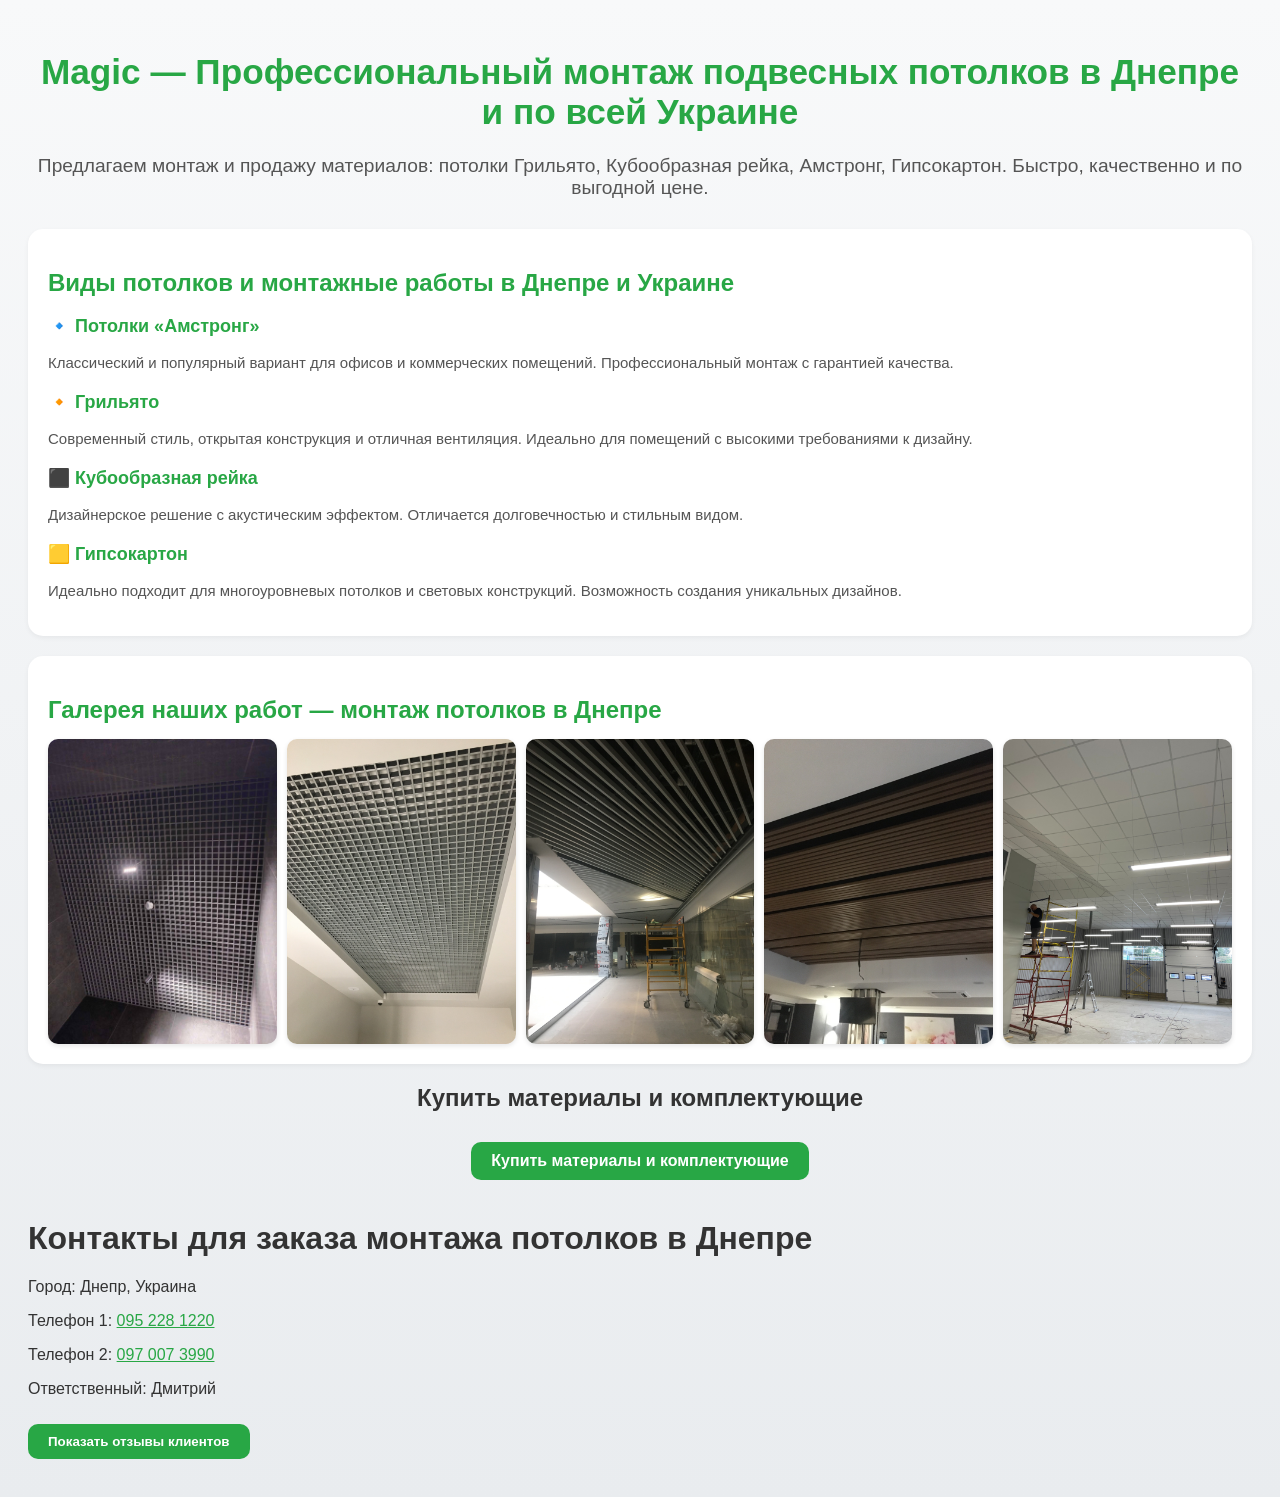
==== index.html @ 969dc471 "Update index.html" ====
<!DOCTYPE html>
<html lang="ru">
<head>
  <meta charset="UTF-8" />
  <meta name="viewport" content="width=device-width, initial-scale=1" />
  <title>Монтаж подвесных потолков в Днепре — Грильято, Кубообразная рейка, Амстронг | Magic</title>

  <!-- SEO мета-теги -->
  <meta name="description" content="Профессиональный монтаж подвесных потолков в Днепре и по всей Украине. Потолки Грильято, Кубообразная рейка, Амстронг, Гипсокартон. Заказать монтаж потолков по выгодной цене. Тел: 095 228 1220" />
  <meta name="keywords" content="монтаж потолков, подвесные потолки, грильято, кубообразная рейка, амстронг, гипсокартон, потолки Днепр, установка потолков, заказать потолки, потолки Украина" />
  <meta name="robots" content="index, follow" />
  <meta name="geo.region" content="UA-DNP" />
  <meta name="geo.placename" content="Днепр" />
  <meta name="geo.position" content="48.4647;35.0462" />
  <meta name="ICBM" content="48.4647, 35.0462" />

  <style>
    body {
      font-family: Arial, sans-serif;
      padding: 20px;
      background: linear-gradient(to bottom, #f8f9fa, #e9ecef);
      color: #333;
    }
    .call-button, .review-button, .materials-button {
      display: inline-block;
      padding: 10px 20px;
      background-color: #28a745;
      color: white;
      text-decoration: none;
      border-radius: 10px;
      font-weight: bold;
      margin: 10px 0;
      border: none;
      cursor: pointer;
      transition: transform 0.2s ease, background-color 0.3s ease;
    }
    .review-button:hover, .call-button:hover, .materials-button:hover {
      background-color: #218838;
      transform: scale(1.05);
    }
    #reviews {
      display: none;
      margin-top: 20px;
    }
    .review {
      background-color: #fff;
      border-radius: 10px;
      box-shadow: 0 2px 5px rgba(0,0,0,0.05);
      padding: 15px;
      margin-bottom: 10px;
      color: #333;
    }
    .review strong {
      color: #28a745;
    }
    iframe {
      border: none;
      width: 100%;
      height: 500px;
      margin-bottom: 30px;
      border-radius: 10px;
      background-color: #fff;
      box-shadow: 0 2px 5px rgba(0,0,0,0.05);
    }
    #services {
      background-color: #fff;
      padding: 20px;
      margin-bottom: 20px;
      border-radius: 15px;
      box-shadow: 0 2px 5px rgba(0,0,0,0.05);
    }
    #services h2 {
      font-size: 24px;
      margin-bottom: 15px;
      color: #28a745;
    }
    .service {
      margin-bottom: 15px;
    }
    .service h3 {
      font-size: 18px;
      margin-bottom: 5px;
      color: #28a745;
    }
    .service p {
      font-size: 15px;
      color: #555;
      line-height: 1.4;
    }
    /* Галерея */
    #gallery {
      background-color: #fff;
      padding: 20px;
      margin-bottom: 20px;
      border-radius: 15px;
      box-shadow: 0 2px 5px rgba(0,0,0,0.05);
    }
    #gallery h2 {
      font-size: 24px;
      margin-bottom: 15px;
      color: #28a745;
    }
    .gallery {
      display: grid;
      grid-template-columns: repeat(auto-fit, minmax(200px, 1fr));
      gap: 10px;
    }
    .gallery img {
      width: 100%;
      border-radius: 10px;
      box-shadow: 0 2px 5px rgba(0,0,0,0.1);
      transition: transform 0.3s ease;
      cursor: pointer;
    }
    .gallery img:hover {
      transform: scale(1.05);
    }
    /* Кнопка материалов */
    #materials-section {
      text-align: center;
      margin-bottom: 30px;
    }
    /* Модальное окно */
    #modal {
      display: none;
      position: fixed;
      top: 0; left: 0;
      width: 100vw;
      height: 100vh;
      background-color: rgba(0,0,0,0.95);
      justify-content: center;
      align-items: center;
      z-index: 10000;
      user-select: none;
    }
    #modal img {
      max-width: 90vw;
      max-height: 90vh;
      border-radius: 10px;
      box-shadow: 0 0 20px rgba(255,255,255,0.2);
    }
    /* Кнопки управления */
    .modal-btn {
      position: fixed;
      top: 50%;
      transform: translateY(-50%);
      font-size: 50px;
      color: white;
      background: rgba(0,0,0,0.4);
      border: none;
      padding: 10px 15px;
      cursor: pointer;
      border-radius: 5px;
      user-select: none;
      transition: background 0.3s ease;
    }
    .modal-btn:hover {
      background: rgba(0,0,0,0.7);
    }
    #modal-prev { left: 20px; }
    #modal-next { right: 20px; }
    /* Кнопка закрытия */
    #modal-close {
      position: fixed;
      top: 20px;
      right: 30px;
      font-size: 40px;
      color: white;
      background: rgba(0,0,0,0.4);
      border: none;
      padding: 5px 12px;
      border-radius: 5px;
      cursor: pointer;
      user-select: none;
      transition: background 0.3s ease;
    }
    #modal-close:hover {
      background: rgba(0,0,0,0.7);
    }
    a { color: #28a745; }
  </style>
</head>
<body>
  <header style="text-align: center; margin-bottom: 30px;">
    <h1 style="font-size: 2.2em; color: #28a745;">
      Magic — Профессиональный монтаж подвесных потолков в Днепре и по всей Украине
    </h1>
    <p style="font-size: 1.2em; color: #555;">
      Предлагаем монтаж и продажу материалов: потолки Грильято, Кубообразная рейка, Амстронг, Гипсокартон. Быстро, качественно и по выгодной цене.
    </p>
  </header>

  <section id="services">
    <h2>Виды потолков и монтажные работы в Днепре и Украине</h2>
    <div class="service">
      <h3>🔹 Потолки «Амстронг»</h3>
      <p>Классический и популярный вариант для офисов и коммерческих помещений. Профессиональный монтаж с гарантией качества.</p>
    </div>
    <div class="service">
      <h3>🔸 Грильято</h3>
      <p>Современный стиль, открытая конструкция и отличная вентиляция. Идеально для помещений с высокими требованиями к дизайну.</p>
    </div>
    <div class="service">
      <h3>⬛ Кубообразная рейка</h3>
      <p>Дизайнерское решение с акустическим эффектом. Отличается долговечностью и стильным видом.</p>
    </div>
    <div class="service">
      <h3>🟨 Гипсокартон</h3>
      <p>Идеально подходит для многоуровневых потолков и световых конструкций. Возможность создания уникальных дизайнов.</p>
    </div>
  </section>

  <section id="gallery">
    <h2>Галерея наших работ — монтаж потолков в Днепре</h2>
    <div class="gallery">
      <img src="images/IMG_0210.JPG" alt="Потолок Амстронг" />
      <img src="images/IMG_8117.JPG" alt="Потолок Грильято" />
      <img src="images/IMG_8189.JPG" alt="Потолок Кубообразная рейка" />
      <img src="images/IMG_8083.JPG" alt="Потолок Гипсокартон" />
      <img src="images/IMG_0022.jpg" alt="Пример монтажа подвесного потолка" />
    </div>
  </section>

  <section id="materials-section">
    <h2>Купить материалы и комплектующие</h2>
    <a href="materials.html" class="materials-button">Купить материалы и комплектующие</a>
  </section>

  <h1>Контакты для заказа монтажа потолков в Днепре</h1>
  <p>Город: Днепр, Украина</p>
  <p>Телефон 1: <a href="tel:0952281220">095 228 1220</a></p>
  <p>Телефон 2: <a href="tel:0970073990">097 007 3990</a></p>
  <p>Ответственный: Дмитрий</p>

  <button class="review-button" onclick="toggleReviews()">Показать отзывы клиентов</button>

  <div id="reviews">
    <h2>Оставить отзыв о монтаже потолков</h2>
    <iframe
      src="https://docs.google.com/forms/d/e/1FAIpQLScpQS3Lij5_XG3AD9ezqsICGHaap1INbF_YIpgdFcpn_m5lZw/viewform?embedded=true"
      allowfullscreen
    ></iframe>
    <h2>Отзывы наших клиентов</h2>
    <div id="review-list">Загрузка отзывов...</div>
  </div>

  <div id="modal">
    <button id="modal-close" aria-label="Закрыть">&times;</button>
    <button id="modal-prev" class="modal-btn" aria-label="Предыдущее фото">&#10094;</button>
    <img id="modal-img" src="" alt="Фото потолка" />
    <button id="modal-next" class="modal-btn" aria-label="Следующее фото">&#10095;</button>
  </div>

  <script>
    function toggleReviews() {
      const reviews = document.getElementById("reviews");
      reviews.style.display = reviews.style.display === "none" ? "block" : "none";
    }

    async function loadReviews() {
      const url =
        "https://docs.google.com/spreadsheets/d/e/2PACX-1vRcdyH4EsEsUTBMQgLrXGmKc3ma4tVKTVTvKGKA8h-_hWljV28Ugz-mGEo9pvwMJnkN5GCm1GSXQ9c7/pub?output=csv";
      try {
        const response = await fetch(url);
        const text = await response.text();
        const rows = text.trim().split("\n").slice(1);
        const list = document.getElementById("review-list");
        list.innerHTML = "";
        rows.forEach((row) => {
          const cells = row
            .split(",")
            .map((cell) => cell.replace(/\"/g, "").trim());
          const name = cells[1];
          const message = cells[2];
          const div = document.createElement("div");
          div.className = "review";
          div.innerHTML = `<p><strong>${name}</strong></p><p>${message}</p>`;
          list.appendChild(div);
        });
      } catch (error) {
        document.getElementById("review-list").innerText =
          "Ошибка загрузки отзывов.";
      }
    }
    window.onload = loadReviews;

    const galleryImages = document.querySelectorAll(".gallery img");
    const modal = document.getElementById("modal");
    const modalImg = document.getElementById("modal-img");
    const modalClose = document.getElementById("modal-close");
    const modalPrev = document.getElementById("modal-prev");
    const modalNext = document.getElementById("modal-next");
    let currentIndex = 0;

    function openModal(index) {
      currentIndex = index;
      modal.style.display = "flex";
      modalImg.src = galleryImages[currentIndex].src;
      modalImg.alt = galleryImages[currentIndex].alt;
      document.body.style.overflow = "hidden";
    }
    function closeModal() {
      modal.style.display = "none";
      modalImg.src = "";
      document.body.style.overflow = "";
    }
    function showPrev() {
      currentIndex = (currentIndex - 1 + galleryImages.length) % galleryImages.length;
      modalImg.src = galleryImages[currentIndex].src;
      modalImg.alt = galleryImages[currentIndex].alt;
    }
    function showNext() {
      currentIndex = (currentIndex + 1) % galleryImages.length;
      modalImg.src = galleryImages[currentIndex].src;
      modalImg.alt = galleryImages[currentIndex].alt;
    }
    galleryImages.forEach((img, index) => {
      img.addEventListener("click", () => openModal(index));
    });
    modalClose.addEventListener("click", closeModal);
    modalPrev.addEventListener("click", showPrev);
    modalNext.addEventListener("click", showNext);
    modal.addEventListener("click", (e) => {
      if (e.target === modal) closeModal();
    });
    document.addEventListener("keydown", (e) => {
      if (modal.style.display === "flex") {
        if (e.key === "Escape") closeModal();
        else if (e.key === "ArrowLeft") showPrev();
        else if (e.key === "ArrowRight") showNext();
      }
    });
  </script>
</body>
</html>
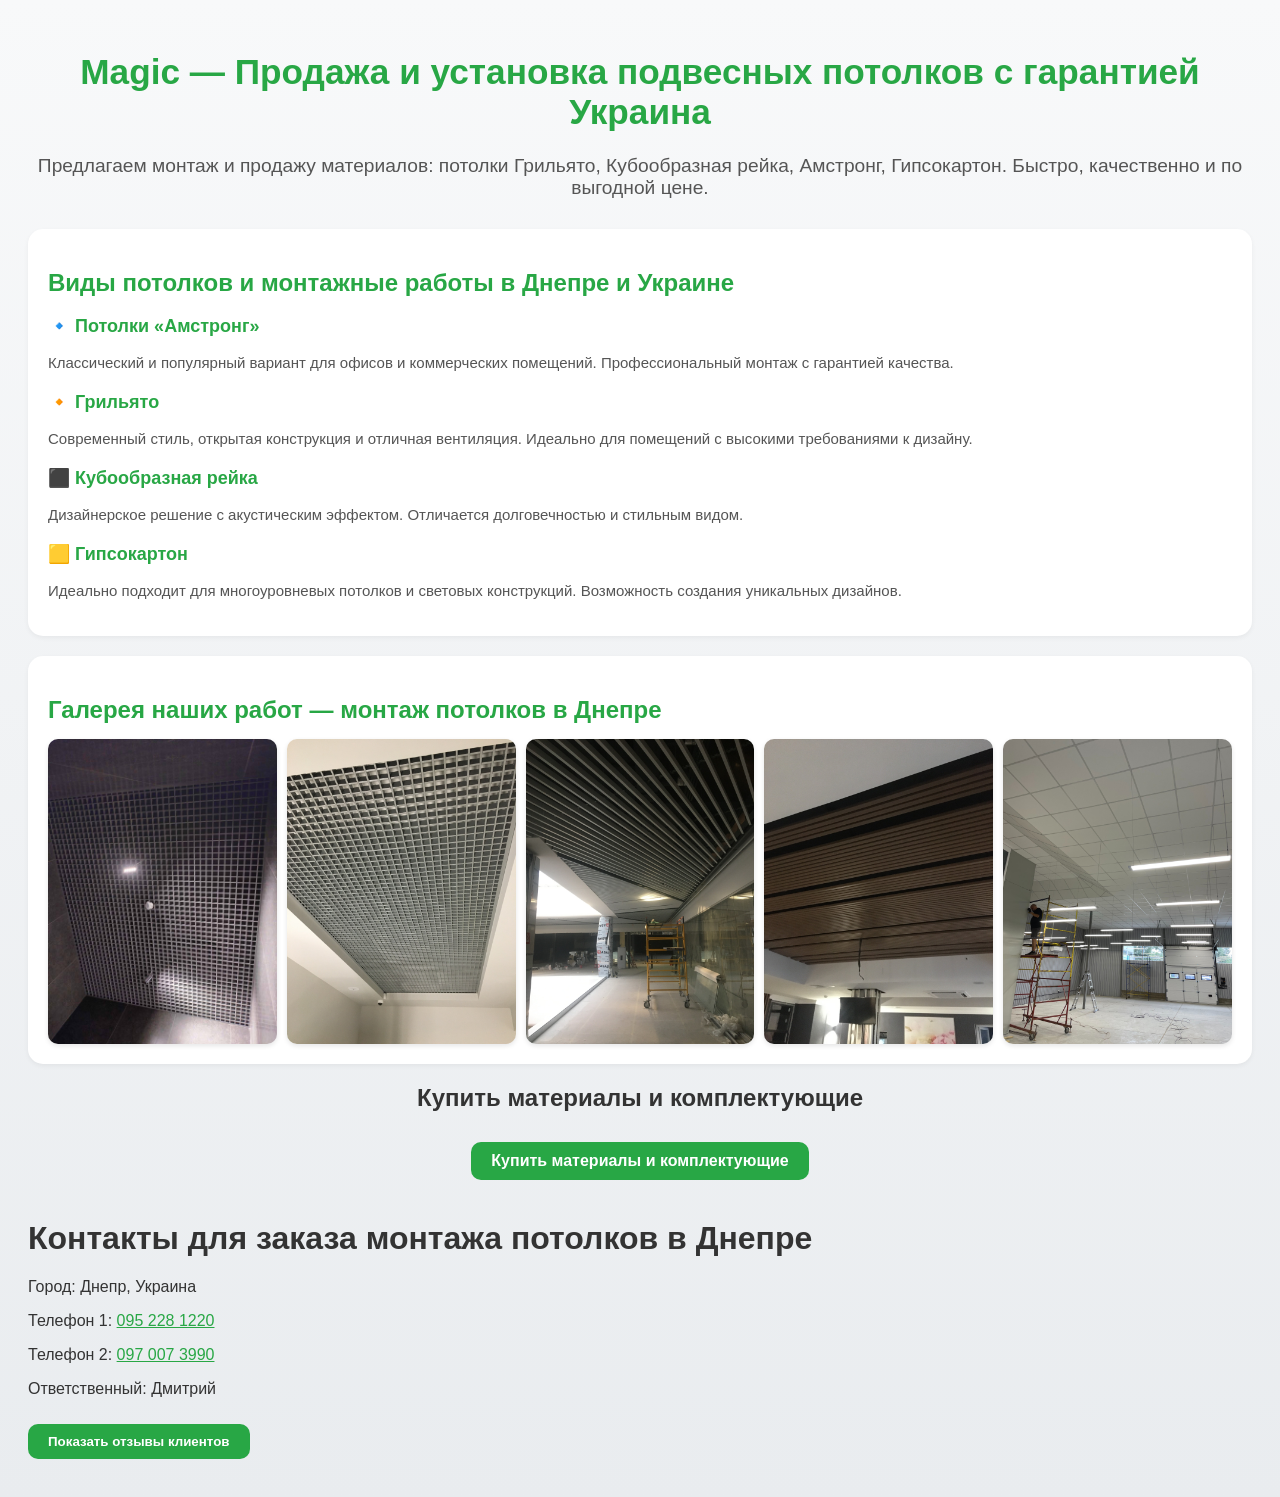
==== commit 03c1fcf6: "Update index.html" ====
--- a/index.html
+++ b/index.html
@@ -183,7 +183,7 @@
 <body>
   <header style="text-align: center; margin-bottom: 30px;">
     <h1 style="font-size: 2.2em; color: #28a745;">
-      Magic — Профессиональный монтаж подвесных потолков в Днепре и по всей Украине
+      Magic — Продажа и установка подвесных потолков с гарантией Украина
     </h1>
     <p style="font-size: 1.2em; color: #555;">
       Предлагаем монтаж и продажу материалов: потолки Грильято, Кубообразная рейка, Амстронг, Гипсокартон. Быстро, качественно и по выгодной цене.
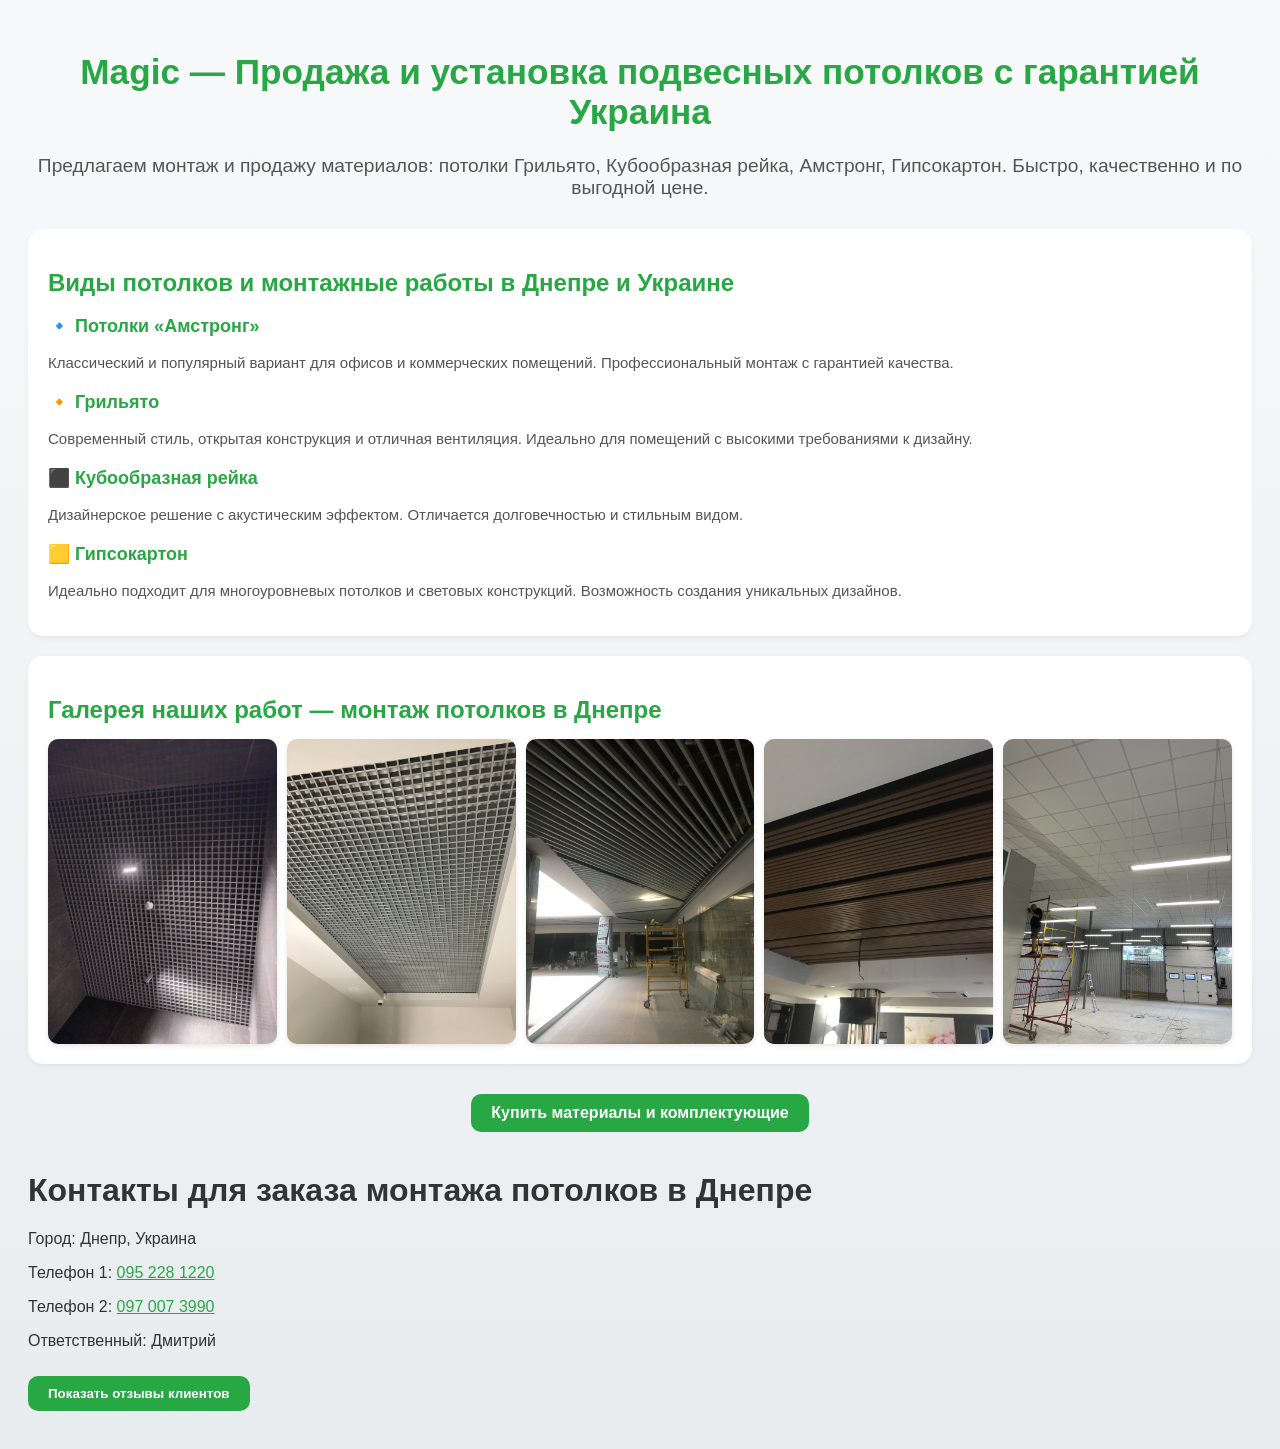
==== commit 9888d71b: "Update index.html" ====
--- a/index.html
+++ b/index.html
@@ -222,7 +222,7 @@
   </section>
 
   <section id="materials-section">
-    <h2>Купить материалы и комплектующие</h2>
+   
     <a href="materials.html" class="materials-button">Купить материалы и комплектующие</a>
   </section>
 
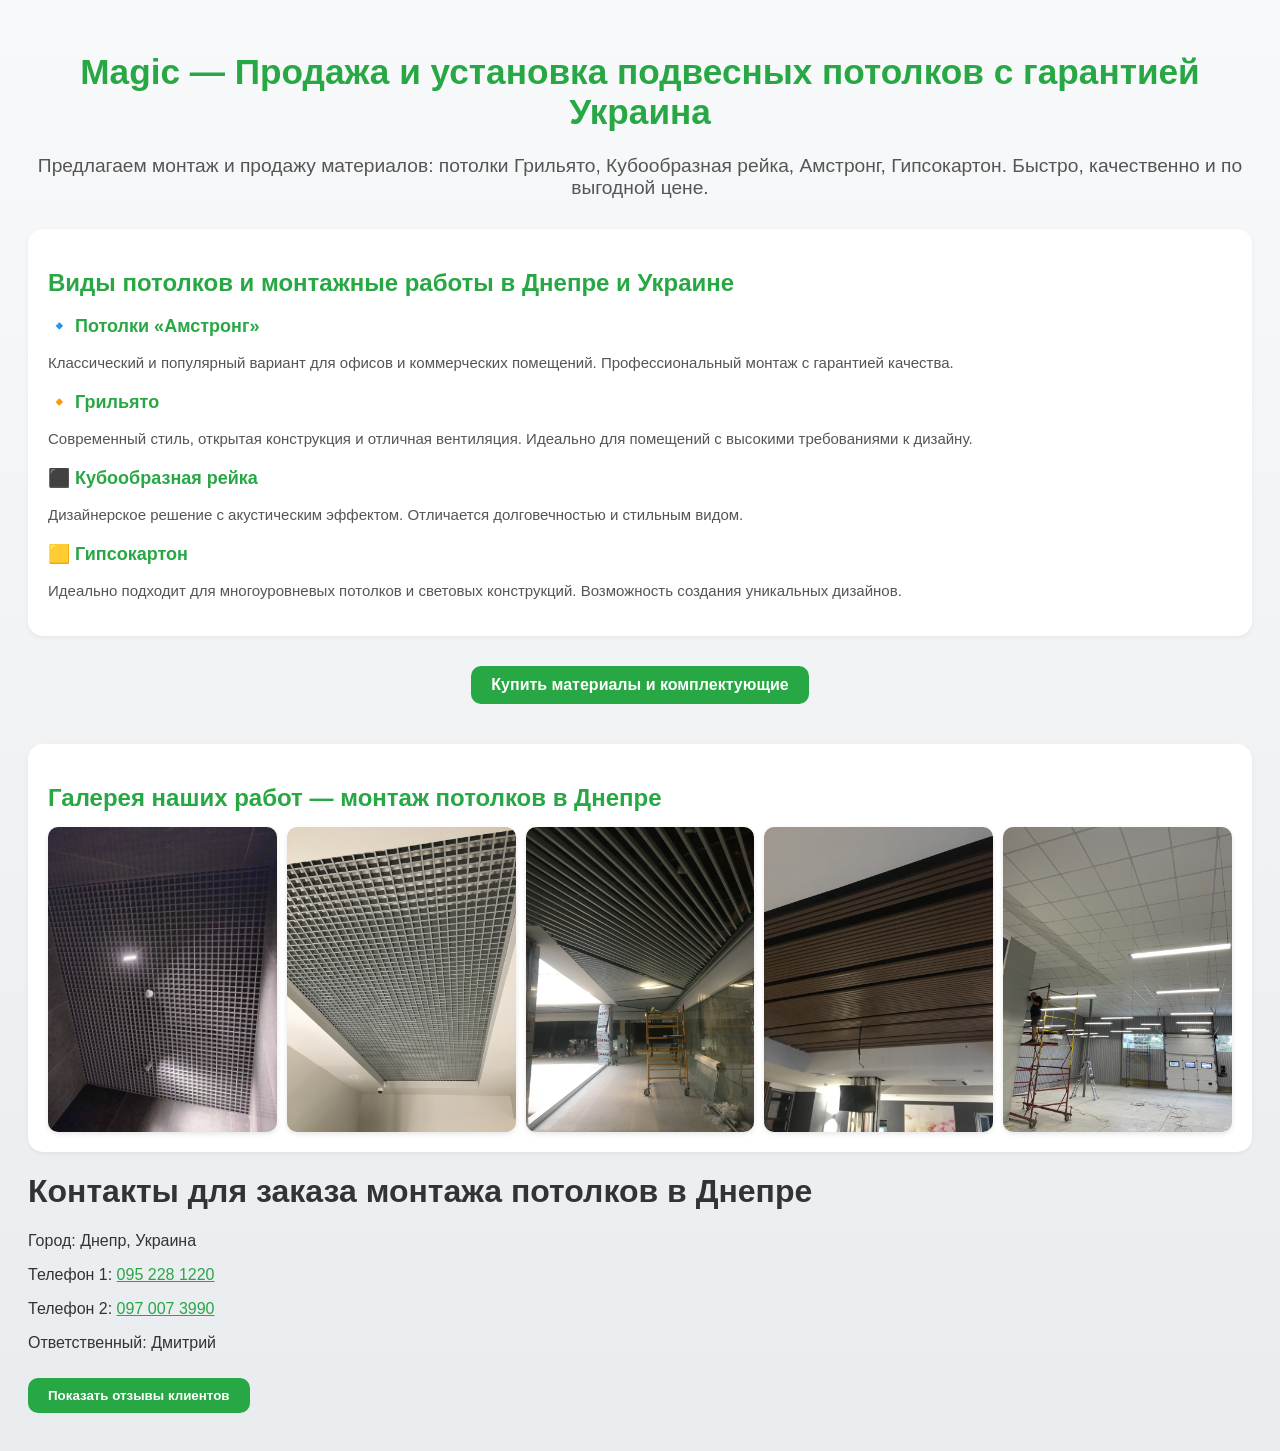
==== commit 31042764: "Update index.html" ====
--- a/index.html
+++ b/index.html
@@ -210,6 +210,11 @@
     </div>
   </section>
 
+  <!-- Кнопка "Купить материалы и комплектующие" перенесена сюда -->
+  <section id="materials-section">
+    <a href="materials.html" class="materials-button">Купить материалы и комплектующие</a>
+  </section>
+
   <section id="gallery">
     <h2>Галерея наших работ — монтаж потолков в Днепре</h2>
     <div class="gallery">
@@ -219,11 +224,6 @@
       <img src="images/IMG_8083.JPG" alt="Потолок Гипсокартон" />
       <img src="images/IMG_0022.jpg" alt="Пример монтажа подвесного потолка" />
     </div>
-  </section>
-
-  <section id="materials-section">
-   
-    <a href="materials.html" class="materials-button">Купить материалы и комплектующие</a>
   </section>
 
   <h1>Контакты для заказа монтажа потолков в Днепре</h1>
@@ -333,4 +333,3 @@
   </script>
 </body>
 </html>
-
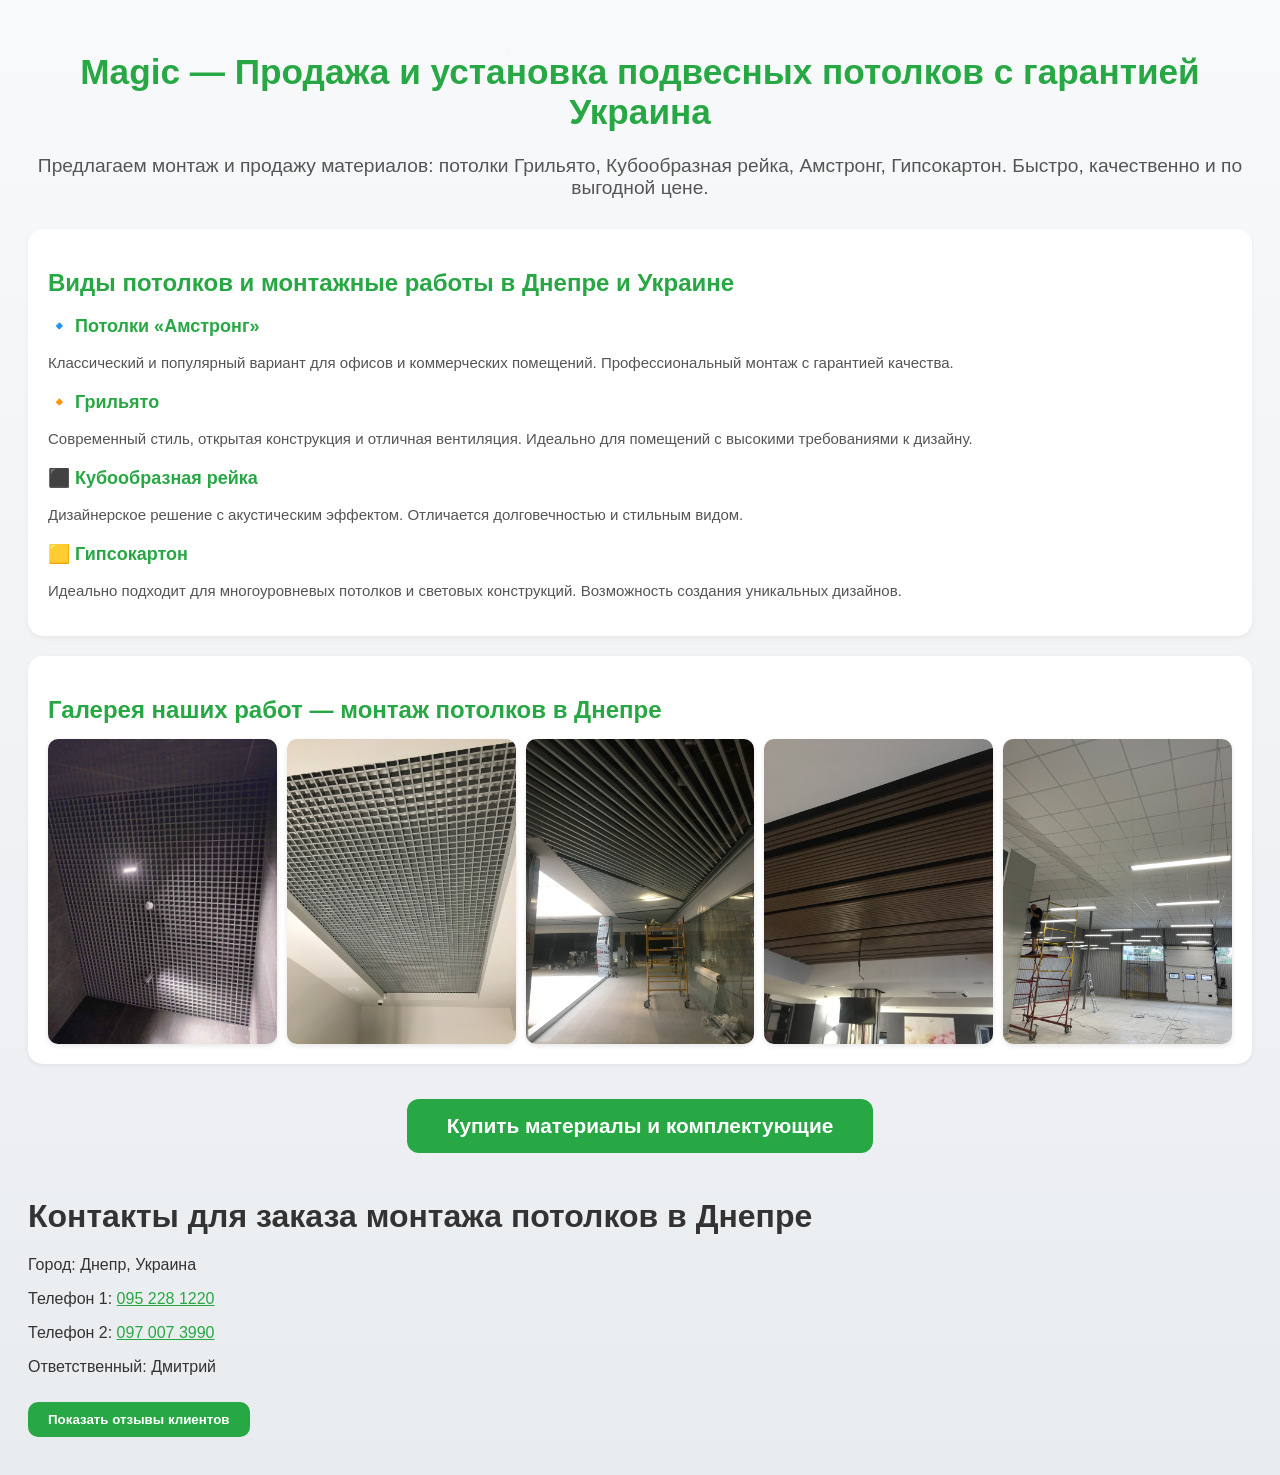
==== commit 01a0c785: "Update index.html" ====
--- a/index.html
+++ b/index.html
@@ -33,6 +33,13 @@
       border: none;
       cursor: pointer;
       transition: transform 0.2s ease, background-color 0.3s ease;
+    }
+    /* Увеличенная кнопка материалов */
+    .materials-button {
+      padding: 15px 40px; /* увеличен padding */
+      font-size: 1.3em;   /* увеличен размер текста */
+      border-radius: 12px;
+      margin: 15px 0;
     }
     .review-button:hover, .call-button:hover, .materials-button:hover {
       background-color: #218838;
@@ -210,11 +217,6 @@
     </div>
   </section>
 
-  <!-- Кнопка "Купить материалы и комплектующие" перенесена сюда -->
-  <section id="materials-section">
-    <a href="materials.html" class="materials-button">Купить материалы и комплектующие</a>
-  </section>
-
   <section id="gallery">
     <h2>Галерея наших работ — монтаж потолков в Днепре</h2>
     <div class="gallery">
@@ -224,6 +226,10 @@
       <img src="images/IMG_8083.JPG" alt="Потолок Гипсокартон" />
       <img src="images/IMG_0022.jpg" alt="Пример монтажа подвесного потолка" />
     </div>
+  </section>
+
+  <section id="materials-section">
+    <a href="materials.html" class="materials-button">Купить материалы и комплектующие</a>
   </section>
 
   <h1>Контакты для заказа монтажа потолков в Днепре</h1>
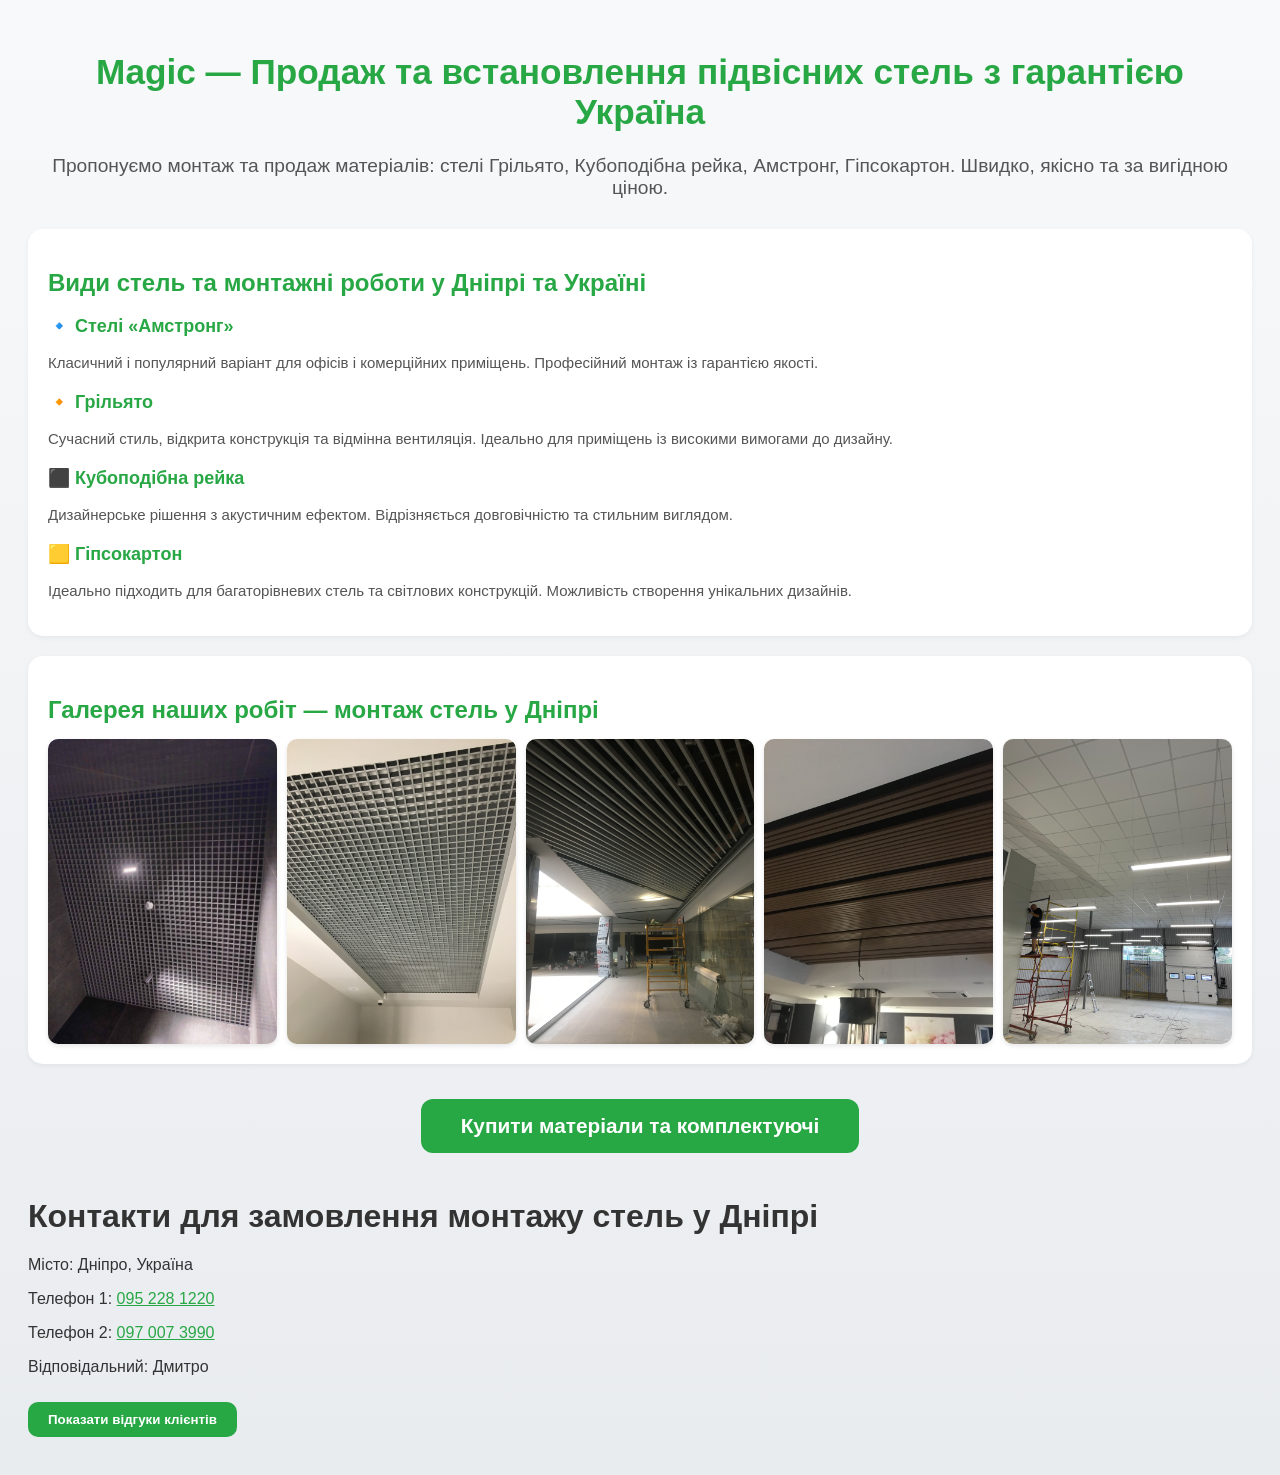
==== commit e337a92e: "Update index.html" ====
--- a/index.html
+++ b/index.html
@@ -1,16 +1,16 @@
 <!DOCTYPE html>
-<html lang="ru">
+<html lang="uk">
 <head>
   <meta charset="UTF-8" />
   <meta name="viewport" content="width=device-width, initial-scale=1" />
-  <title>Монтаж подвесных потолков в Днепре — Грильято, Кубообразная рейка, Амстронг | Magic</title>
+  <title>Монтаж підвісних стель у Дніпрі — Грільято, Кубоподібна рейка, Амстронг | Magic</title>
 
   <!-- SEO мета-теги -->
-  <meta name="description" content="Профессиональный монтаж подвесных потолков в Днепре и по всей Украине. Потолки Грильято, Кубообразная рейка, Амстронг, Гипсокартон. Заказать монтаж потолков по выгодной цене. Тел: 095 228 1220" />
-  <meta name="keywords" content="монтаж потолков, подвесные потолки, грильято, кубообразная рейка, амстронг, гипсокартон, потолки Днепр, установка потолков, заказать потолки, потолки Украина" />
+  <meta name="description" content="Професійний монтаж підвісних стель у Дніпрі та по всій Україні. Стелі Грільято, Кубоподібна рейка, Амстронг, Гіпсокартон. Замовити монтаж стель за вигідною ціною. Тел: 095 228 1220" />
+  <meta name="keywords" content="монтаж стель, підвісні стелі, грільято, кубоподібна рейка, амстронг, гіпсокартон, стелі Дніпро, установка стель, замовити стелі, стелі Україна" />
   <meta name="robots" content="index, follow" />
   <meta name="geo.region" content="UA-DNP" />
-  <meta name="geo.placename" content="Днепр" />
+  <meta name="geo.placename" content="Дніпро" />
   <meta name="geo.position" content="48.4647;35.0462" />
   <meta name="ICBM" content="48.4647, 35.0462" />
 
@@ -34,10 +34,10 @@
       cursor: pointer;
       transition: transform 0.2s ease, background-color 0.3s ease;
     }
-    /* Увеличенная кнопка материалов */
+    /* Збільшена кнопка матеріалів */
     .materials-button {
-      padding: 15px 40px; /* увеличен padding */
-      font-size: 1.3em;   /* увеличен размер текста */
+      padding: 15px 40px; /* збільшений padding */
+      font-size: 1.3em;   /* збільшений розмір тексту */
       border-radius: 12px;
       margin: 15px 0;
     }
@@ -122,12 +122,12 @@
     .gallery img:hover {
       transform: scale(1.05);
     }
-    /* Кнопка материалов */
+    /* Кнопка матеріалів */
     #materials-section {
       text-align: center;
       margin-bottom: 30px;
     }
-    /* Модальное окно */
+    /* Модальне вікно */
     #modal {
       display: none;
       position: fixed;
@@ -146,7 +146,7 @@
       border-radius: 10px;
       box-shadow: 0 0 20px rgba(255,255,255,0.2);
     }
-    /* Кнопки управления */
+    /* Кнопки керування */
     .modal-btn {
       position: fixed;
       top: 50%;
@@ -166,7 +166,7 @@
     }
     #modal-prev { left: 20px; }
     #modal-next { right: 20px; }
-    /* Кнопка закрытия */
+    /* Кнопка закриття */
     #modal-close {
       position: fixed;
       top: 20px;
@@ -190,71 +190,71 @@
 <body>
   <header style="text-align: center; margin-bottom: 30px;">
     <h1 style="font-size: 2.2em; color: #28a745;">
-      Magic — Продажа и установка подвесных потолков с гарантией Украина
+      Magic — Продаж та встановлення підвісних стель з гарантією Україна
     </h1>
     <p style="font-size: 1.2em; color: #555;">
-      Предлагаем монтаж и продажу материалов: потолки Грильято, Кубообразная рейка, Амстронг, Гипсокартон. Быстро, качественно и по выгодной цене.
+      Пропонуємо монтаж та продаж матеріалів: стелі Грільято, Кубоподібна рейка, Амстронг, Гіпсокартон. Швидко, якісно та за вигідною ціною.
     </p>
   </header>
 
   <section id="services">
-    <h2>Виды потолков и монтажные работы в Днепре и Украине</h2>
+    <h2>Види стель та монтажні роботи у Дніпрі та Україні</h2>
     <div class="service">
-      <h3>🔹 Потолки «Амстронг»</h3>
-      <p>Классический и популярный вариант для офисов и коммерческих помещений. Профессиональный монтаж с гарантией качества.</p>
+      <h3>🔹 Стелі «Амстронг»</h3>
+      <p>Класичний і популярний варіант для офісів і комерційних приміщень. Професійний монтаж із гарантією якості.</p>
     </div>
     <div class="service">
-      <h3>🔸 Грильято</h3>
-      <p>Современный стиль, открытая конструкция и отличная вентиляция. Идеально для помещений с высокими требованиями к дизайну.</p>
+      <h3>🔸 Грільято</h3>
+      <p>Сучасний стиль, відкрита конструкція та відмінна вентиляція. Ідеально для приміщень із високими вимогами до дизайну.</p>
     </div>
     <div class="service">
-      <h3>⬛ Кубообразная рейка</h3>
-      <p>Дизайнерское решение с акустическим эффектом. Отличается долговечностью и стильным видом.</p>
+      <h3>⬛ Кубоподібна рейка</h3>
+      <p>Дизайнерське рішення з акустичним ефектом. Відрізняється довговічністю та стильним виглядом.</p>
     </div>
     <div class="service">
-      <h3>🟨 Гипсокартон</h3>
-      <p>Идеально подходит для многоуровневых потолков и световых конструкций. Возможность создания уникальных дизайнов.</p>
+      <h3>🟨 Гіпсокартон</h3>
+      <p>Ідеально підходить для багаторівневих стель та світлових конструкцій. Можливість створення унікальних дизайнів.</p>
     </div>
   </section>
 
   <section id="gallery">
-    <h2>Галерея наших работ — монтаж потолков в Днепре</h2>
+    <h2>Галерея наших робіт — монтаж стель у Дніпрі</h2>
     <div class="gallery">
-      <img src="images/IMG_0210.JPG" alt="Потолок Амстронг" />
-      <img src="images/IMG_8117.JPG" alt="Потолок Грильято" />
-      <img src="images/IMG_8189.JPG" alt="Потолок Кубообразная рейка" />
-      <img src="images/IMG_8083.JPG" alt="Потолок Гипсокартон" />
-      <img src="images/IMG_0022.jpg" alt="Пример монтажа подвесного потолка" />
+      <img src="images/IMG_0210.JPG" alt="Стеля Амстронг" />
+      <img src="images/IMG_8117.JPG" alt="Стеля Грільято" />
+      <img src="images/IMG_8189.JPG" alt="Стеля Кубоподібна рейка" />
+      <img src="images/IMG_8083.JPG" alt="Стеля Гіпсокартон" />
+      <img src="images/IMG_0022.jpg" alt="Приклад монтажу підвісної стелі" />
     </div>
   </section>
 
   <section id="materials-section">
-    <a href="materials.html" class="materials-button">Купить материалы и комплектующие</a>
+    <a href="materials.html" class="materials-button">Купити матеріали та комплектуючі</a>
   </section>
 
-  <h1>Контакты для заказа монтажа потолков в Днепре</h1>
-  <p>Город: Днепр, Украина</p>
+  <h1>Контакти для замовлення монтажу стель у Дніпрі</h1>
+  <p>Місто: Дніпро, Україна</p>
   <p>Телефон 1: <a href="tel:0952281220">095 228 1220</a></p>
   <p>Телефон 2: <a href="tel:0970073990">097 007 3990</a></p>
-  <p>Ответственный: Дмитрий</p>
-
-  <button class="review-button" onclick="toggleReviews()">Показать отзывы клиентов</button>
+  <p>Відповідальний: Дмитро</p>
+
+  <button class="review-button" onclick="toggleReviews()">Показати відгуки клієнтів</button>
 
   <div id="reviews">
-    <h2>Оставить отзыв о монтаже потолков</h2>
+    <h2>Залишити відгук про монтаж стель</h2>
     <iframe
       src="https://docs.google.com/forms/d/e/1FAIpQLScpQS3Lij5_XG3AD9ezqsICGHaap1INbF_YIpgdFcpn_m5lZw/viewform?embedded=true"
       allowfullscreen
     ></iframe>
-    <h2>Отзывы наших клиентов</h2>
-    <div id="review-list">Загрузка отзывов...</div>
+    <h2>Відгуки наших клієнтів</h2>
+    <div id="review-list">Завантаження відгуків...</div>
   </div>
 
   <div id="modal">
-    <button id="modal-close" aria-label="Закрыть">&times;</button>
-    <button id="modal-prev" class="modal-btn" aria-label="Предыдущее фото">&#10094;</button>
-    <img id="modal-img" src="" alt="Фото потолка" />
-    <button id="modal-next" class="modal-btn" aria-label="Следующее фото">&#10095;</button>
+    <button id="modal-close" aria-label="Закрити">&times;</button>
+    <button id="modal-prev" class="modal-btn" aria-label="Попереднє фото">&#10094;</button>
+    <img id="modal-img" src="" alt="Фото стелі" />
+    <button id="modal-next" class="modal-btn" aria-label="Наступне фото">&#10095;</button>
   </div>
 
   <script>
@@ -285,7 +285,7 @@
         });
       } catch (error) {
         document.getElementById("review-list").innerText =
-          "Ошибка загрузки отзывов.";
+          "Помилка завантаження відгуків.";
       }
     }
     window.onload = loadReviews;
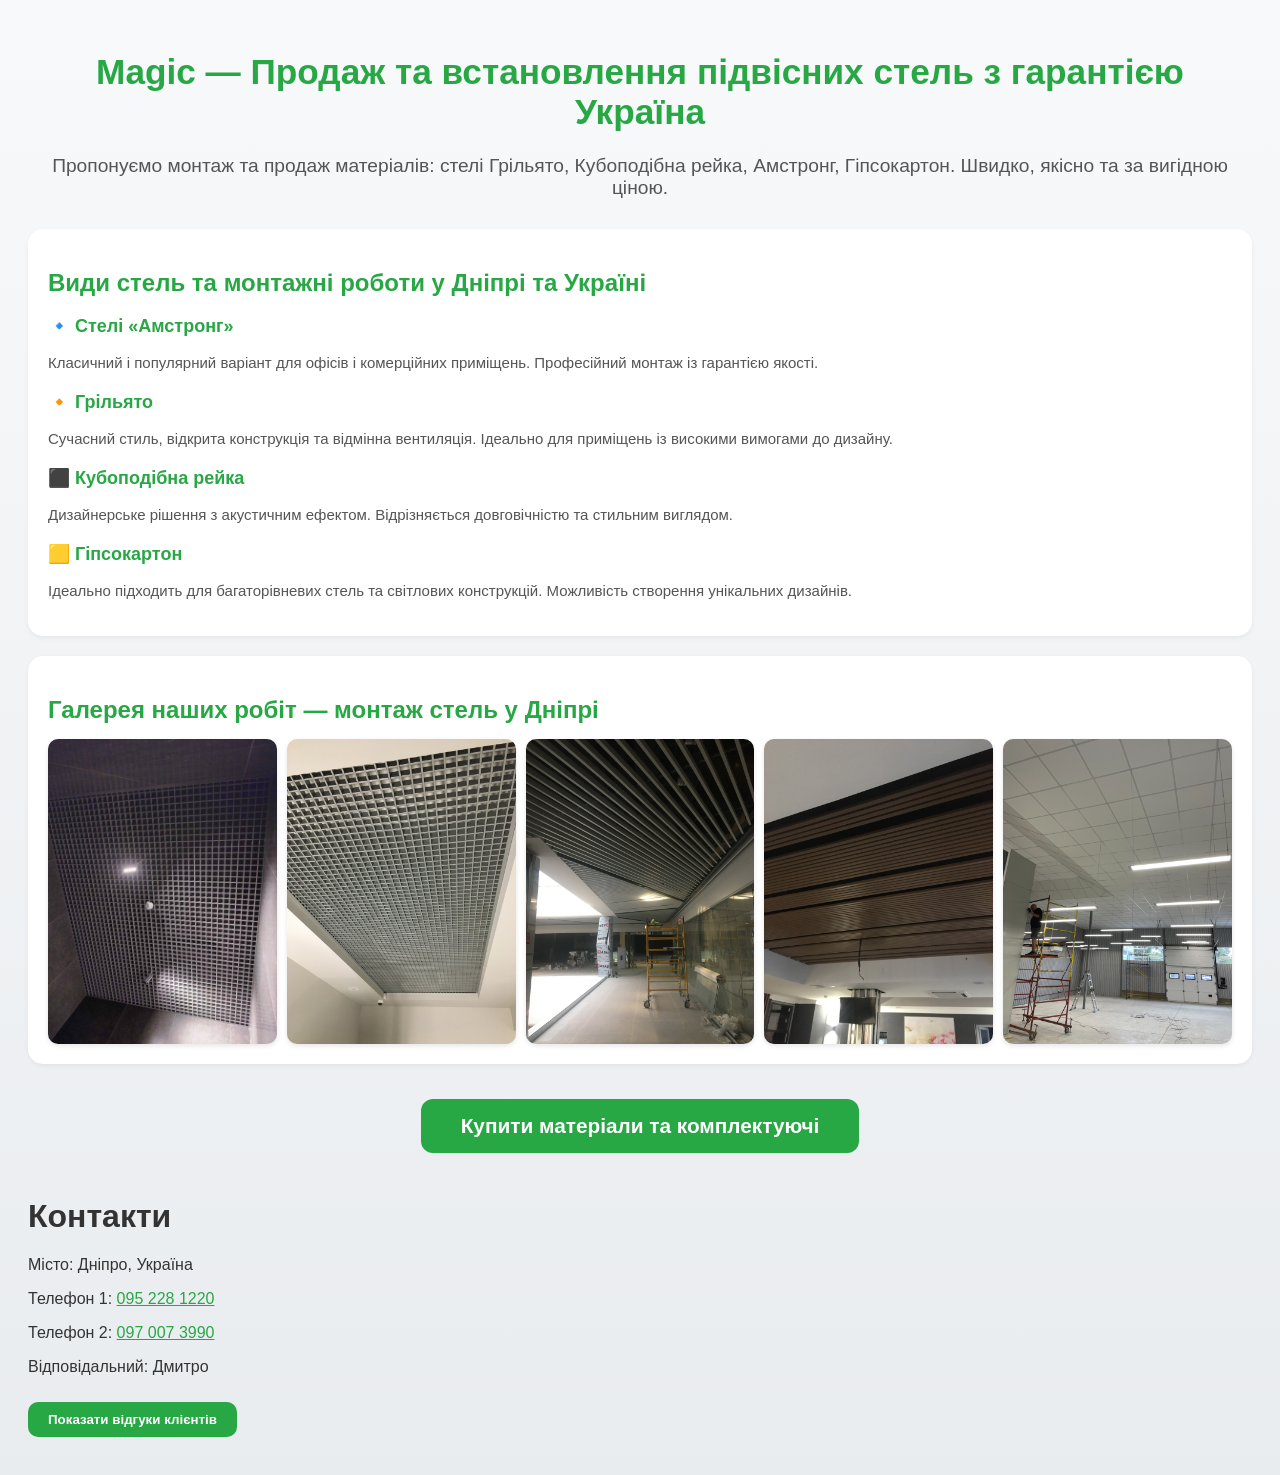
==== commit 1c2b731a: "Update index.html" ====
--- a/index.html
+++ b/index.html
@@ -232,7 +232,7 @@
     <a href="materials.html" class="materials-button">Купити матеріали та комплектуючі</a>
   </section>
 
-  <h1>Контакти для замовлення монтажу стель у Дніпрі</h1>
+  <h1>Контакти</h1>
   <p>Місто: Дніпро, Україна</p>
   <p>Телефон 1: <a href="tel:0952281220">095 228 1220</a></p>
   <p>Телефон 2: <a href="tel:0970073990">097 007 3990</a></p>
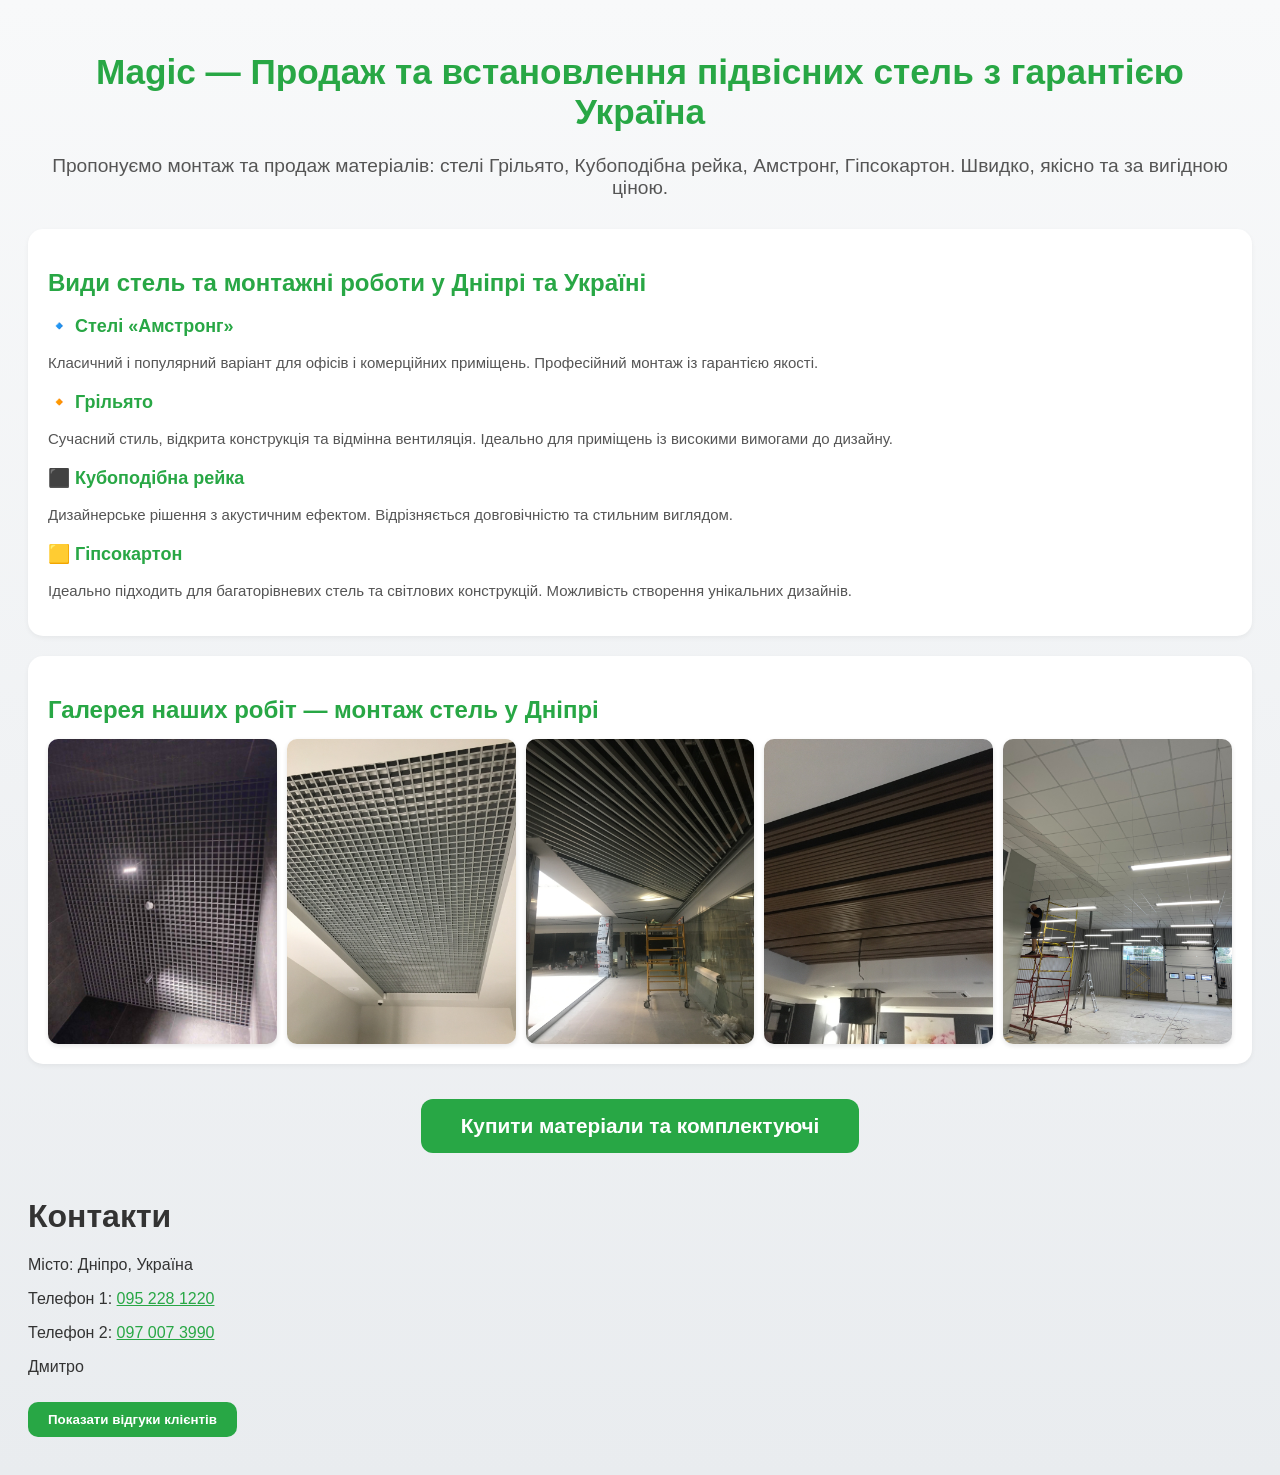
==== commit 3312a4a5: "Update index.html" ====
--- a/index.html
+++ b/index.html
@@ -236,7 +236,7 @@
   <p>Місто: Дніпро, Україна</p>
   <p>Телефон 1: <a href="tel:0952281220">095 228 1220</a></p>
   <p>Телефон 2: <a href="tel:0970073990">097 007 3990</a></p>
-  <p>Відповідальний: Дмитро</p>
+  <p>Дмитро</p>
 
   <button class="review-button" onclick="toggleReviews()">Показати відгуки клієнтів</button>
 
